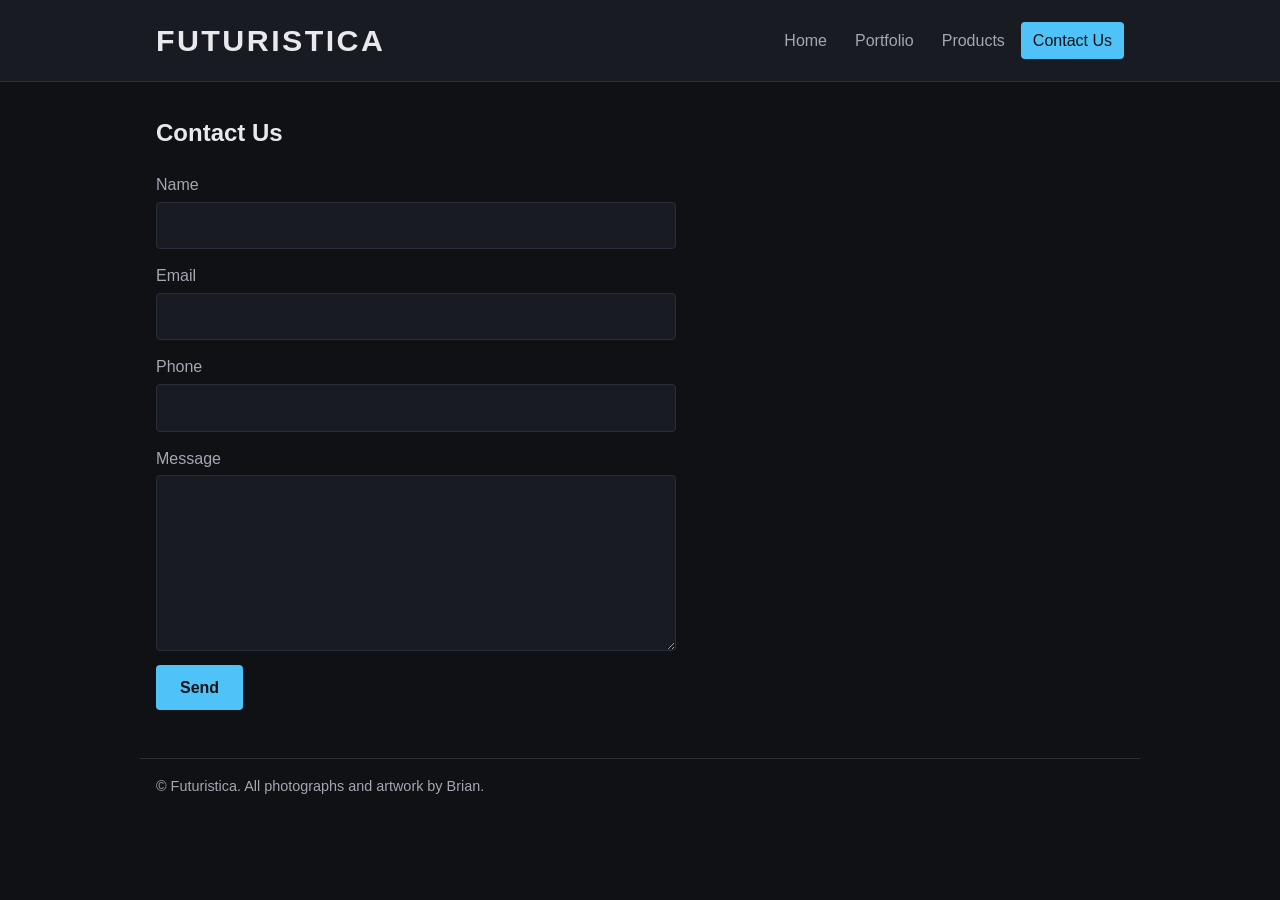
==== contact.html @ 24eb287e "Rebuild Futuristica as a static site for GitHub Pages Co-Authored-By: Claude Opus 5.5 (1M context) <" ====
<!doctype html>
<html lang="en">
<head>
  <meta charset="utf-8">
  <meta name="viewport" content="width=device-width, initial-scale=1">
  <title>Contact Us · Futuristica</title>
  <meta name="description" content="Futuristica: photography, illustration and ceramics from Metro Detroit.">
  <link rel="stylesheet" href="style.css">
</head>
<body>
  <header class="site-header">
    <div class="inner">
      <h1 class="site-title"><a href="./">Futuristica</a></h1>
      <nav>
        <ul>
          <li><a href="./">Home</a></li>
          <li><a href="portfolio.html">Portfolio</a></li>
          <li><a href="products.html">Products</a></li>
          <li><a href="contact.html" aria-current="page">Contact Us</a></li>
        </ul>
      </nav>
    </div>
  </header>
  <main>
    <h2>Contact Us</h2>
    <!-- GitHub Pages can't process forms itself. Formspree (free) forwards
         submissions by email: replace FORM_ID with the id from formspree.io. -->
    <form action="https://formspree.io/f/FORM_ID" method="POST">
      <label>Name <input type="text" name="name" required></label>
      <label>Email <input type="email" name="email" required></label>
      <label>Phone <input type="tel" name="phone"></label>
      <label>Message <textarea name="message" rows="6" required></textarea></label>
      <button type="submit">Send</button>
    </form>
  </main>
  <footer class="site-footer">
    &copy; Futuristica. All photographs and artwork by Brian.
  </footer>
</body>
</html>
---- style.css ----
:root {
  --bg: #0f1115;
  --surface: #181b22;
  --text: #e8e9ec;
  --muted: #a3a7b1;
  --accent: #4fc3f7;
  --border: #2a2e38;
}

* { box-sizing: border-box; }

body {
  margin: 0;
  background: var(--bg);
  color: var(--text);
  font-family: "Segoe UI", Helvetica, Arial, sans-serif;
  line-height: 1.6;
}

a { color: var(--accent); }

.site-header {
  background: var(--surface);
  border-bottom: 1px solid var(--border);
}

.site-header .inner,
main,
.site-footer {
  max-width: 1000px;
  margin: 0 auto;
  padding: 0 16px;
}

.site-header .inner {
  display: flex;
  flex-wrap: wrap;
  align-items: center;
  justify-content: space-between;
  gap: 12px;
  padding-top: 16px;
  padding-bottom: 16px;
}

.site-title {
  margin: 0;
  font-size: 1.9rem;
  letter-spacing: 0.08em;
  text-transform: uppercase;
}

.site-title a { color: var(--text); text-decoration: none; }

nav ul {
  display: flex;
  flex-wrap: wrap;
  gap: 4px;
  margin: 0;
  padding: 0;
  list-style: none;
}

nav a {
  display: block;
  padding: 6px 12px;
  border-radius: 4px;
  color: var(--muted);
  text-decoration: none;
}

nav a:hover { color: var(--text); }
nav a[aria-current="page"] { color: var(--bg); background: var(--accent); }

main { padding-top: 32px; padding-bottom: 48px; }

h2 { margin-top: 0; }

.logo {
  display: block;
  max-width: 100%;
  height: auto;
  margin: 0 auto 32px;
  border-radius: 6px;
}

.gallery {
  display: grid;
  grid-template-columns: repeat(auto-fill, minmax(200px, 1fr));
  gap: 12px;
}

.gallery a { display: block; aspect-ratio: 1; overflow: hidden; border-radius: 4px; background: var(--surface); }

.gallery img {
  width: 100%;
  height: 100%;
  object-fit: cover;
  transition: transform 0.2s;
}

.gallery a:hover img { transform: scale(1.04); }

.products { padding-left: 1.2em; }
.products li { margin-bottom: 8px; }

form { display: grid; gap: 14px; max-width: 520px; }

label { display: grid; gap: 4px; color: var(--muted); }

input, textarea {
  padding: 10px;
  border: 1px solid var(--border);
  border-radius: 4px;
  background: var(--surface);
  color: var(--text);
  font: inherit;
}

button {
  justify-self: start;
  padding: 10px 24px;
  border: 0;
  border-radius: 4px;
  background: var(--accent);
  color: var(--bg);
  font: inherit;
  font-weight: 600;
  cursor: pointer;
}

.site-footer {
  padding-top: 16px;
  padding-bottom: 24px;
  border-top: 1px solid var(--border);
  color: var(--muted);
  font-size: 0.9rem;
}
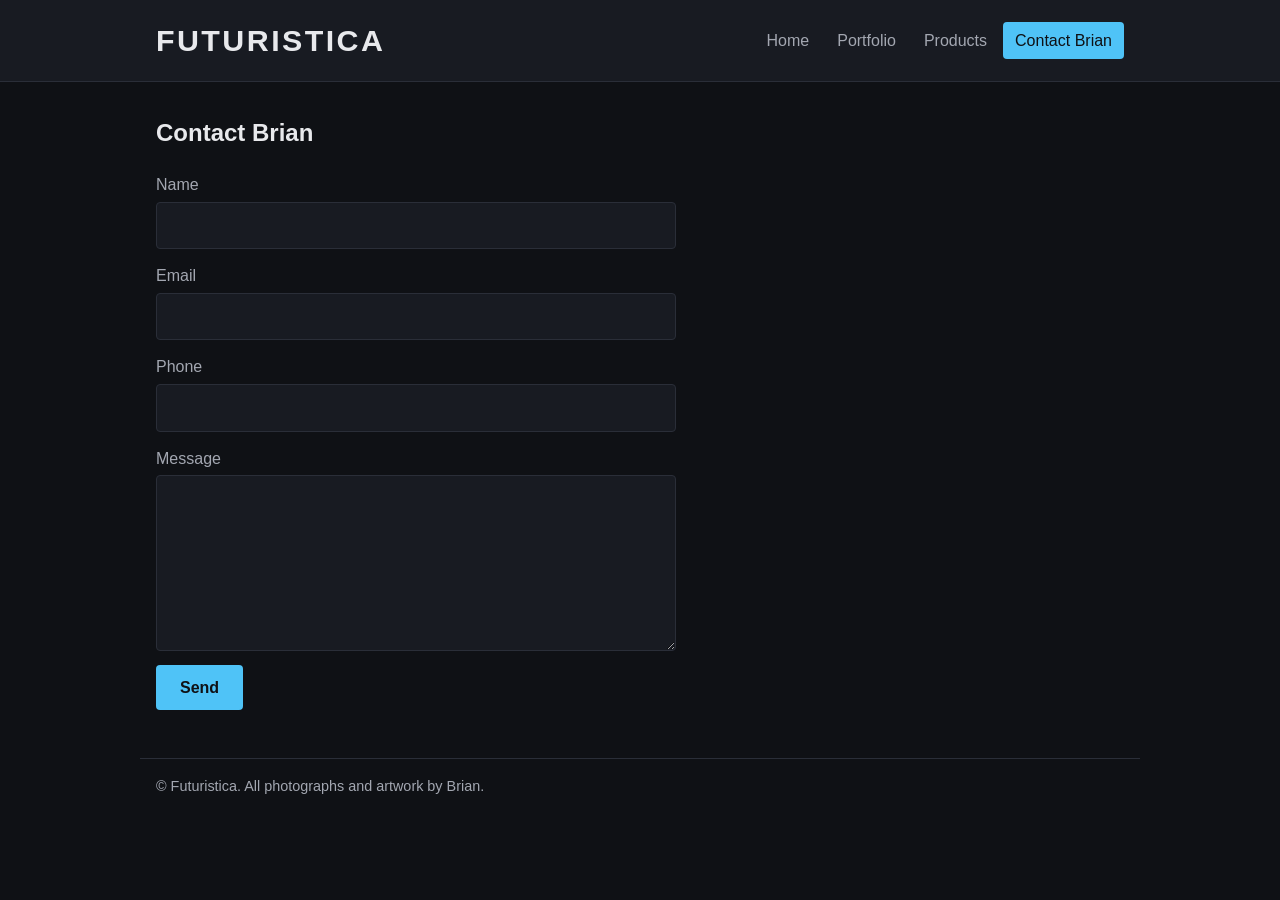
==== commit 2cd7645a: "Rename Contact Us to Contact Brian Co-Authored-By: Claude Opus 5.5 (1M context) <noreply@anthropic.c" ====
--- a/contact.html
+++ b/contact.html
@@ -3,7 +3,7 @@
 <head>
   <meta charset="utf-8">
   <meta name="viewport" content="width=device-width, initial-scale=1">
-  <title>Contact Us · Futuristica</title>
+  <title>Contact Brian · Futuristica</title>
   <meta name="description" content="Futuristica: photography, illustration and ceramics from Metro Detroit.">
   <link rel="stylesheet" href="style.css">
 </head>
@@ -16,13 +16,13 @@
           <li><a href="./">Home</a></li>
           <li><a href="portfolio.html">Portfolio</a></li>
           <li><a href="products.html">Products</a></li>
-          <li><a href="contact.html" aria-current="page">Contact Us</a></li>
+          <li><a href="contact.html" aria-current="page">Contact Brian</a></li>
         </ul>
       </nav>
     </div>
   </header>
   <main>
-    <h2>Contact Us</h2>
+    <h2>Contact Brian</h2>
     <!-- GitHub Pages can't process forms itself. Formspree (free) forwards
          submissions by email: replace FORM_ID with the id from formspree.io. -->
     <form action="https://formspree.io/f/FORM_ID" method="POST">
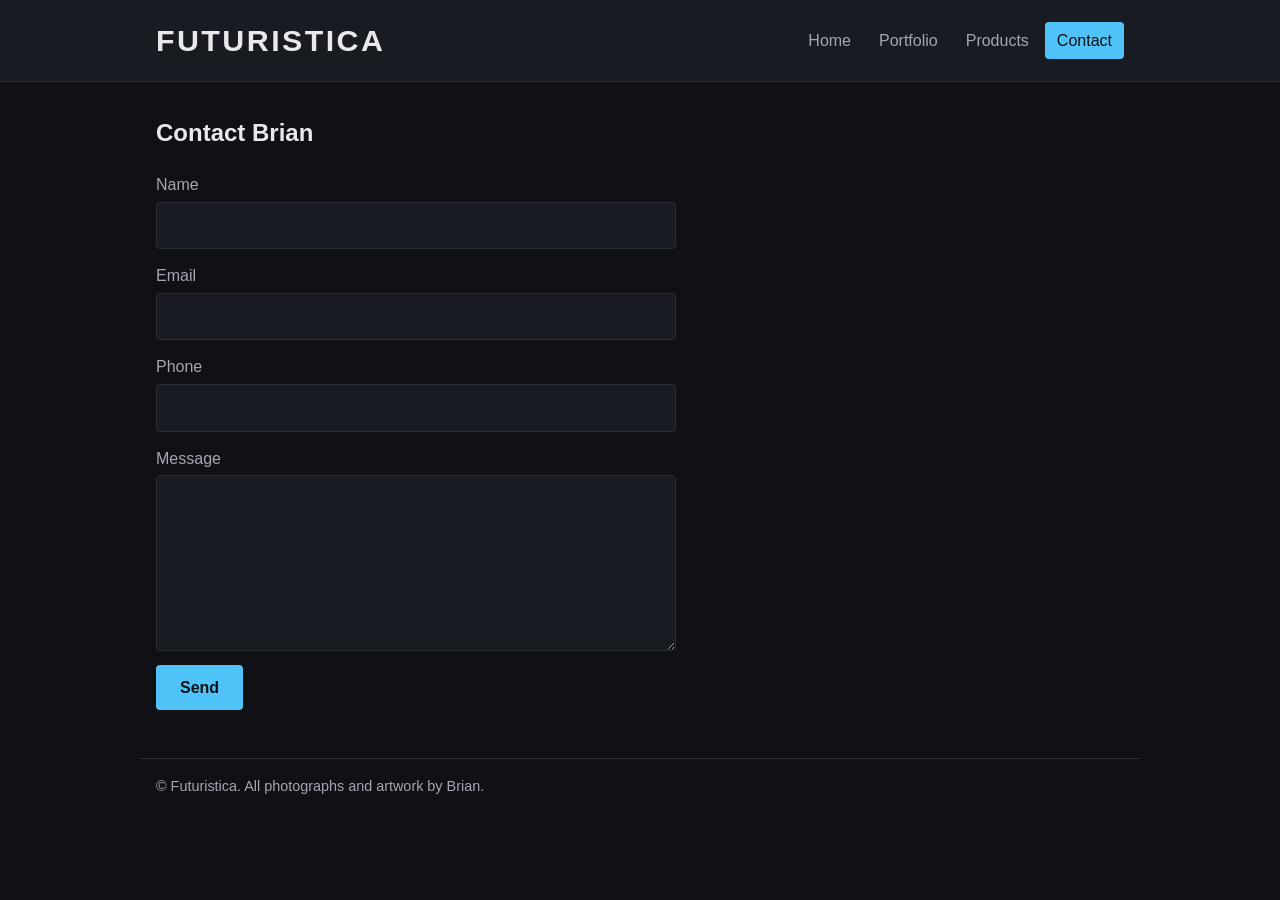
==== commit 8acdfd18: "Shorten nav link to Contact Co-Authored-By: Claude Opus 5.5 (1M context) <noreply@anthropic.com> Cla" ====
--- a/contact.html
+++ b/contact.html
@@ -16,7 +16,7 @@
           <li><a href="./">Home</a></li>
           <li><a href="portfolio.html">Portfolio</a></li>
           <li><a href="products.html">Products</a></li>
-          <li><a href="contact.html" aria-current="page">Contact Brian</a></li>
+          <li><a href="contact.html" aria-current="page">Contact</a></li>
         </ul>
       </nav>
     </div>
